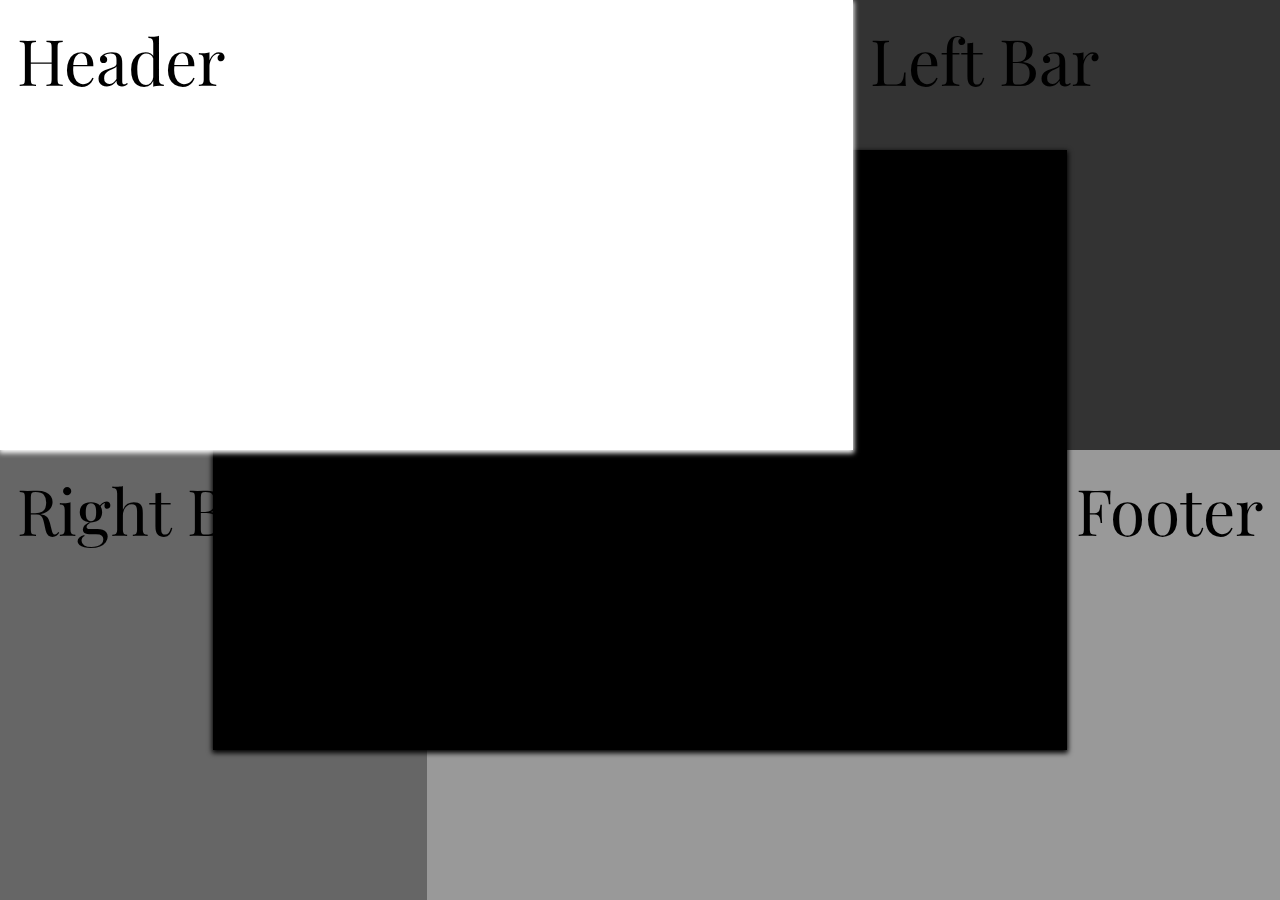
==== index.html @ 8be6ccac "first commit" ====
<!DOCTYPE html>
<html lang="en">
  <head>
    <meta charset="UTF-8" />
    <meta name="viewport" content="width=device-width, initial-scale=1.0" />
    <link href="https://fonts.googleapis.com/css?family=Playfair+Display:400,700&display=swap" rel="stylesheet">

    <link rel="stylesheet" href="/styles/style.css" />
    
    <title>CB Photos</title>
  </head>
  <body class="grid-container">
    <header class="header">Header</header>
    <section class="left-bar">Left Bar</section>
    <main class="carousel">Carousel</main>
    <section class="right-bar">Right Bar</section>
    <footer class="footer">Footer</footer>
  </body>
</html>
---- styles/style.css ----
* {
  -webkit-box-sizing: border-box;
          box-sizing: border-box;
  margin: 0;
  padding: 0;
  font-family: "Playfair Display", serif;
  font-size: 2rem;
}

.grid-container {
  min-height: 100vh;
  display: -ms-grid;
  display: grid;
  -ms-grid-columns: (1fr)[2] 2fr (1fr)[2];
      grid-template-columns: repeat(2, 1fr) 2fr repeat(2, 1fr);
  -ms-grid-rows: 1fr (2fr)[2] 1fr;
      grid-template-rows: 1fr repeat(2, 2fr) 1fr;
}

.header {
  -ms-grid-row: 1;
  -ms-grid-row-span: 2;
  -ms-grid-column: 1;
  -ms-grid-column-span: 3;
  grid-area: 1 / 1 / 3 / 4;
  border: 1px solid white;
  background-color: white;
  padding: 0.5rem;
}

.header:hover {
  z-index: 2;
  -webkit-box-shadow: 0 2px 5px 1px white;
          box-shadow: 0 2px 5px 1px white;
}

.carousel {
  -ms-grid-row: 2;
  -ms-grid-row-span: 2;
  -ms-grid-column: 2;
  -ms-grid-column-span: 3;
  grid-area: 2 / 2 / 4 / 5;
  border: 1px solid black;
  background-color: black;
  color: white;
  z-index: 1;
  padding: 0.5rem;
  -webkit-box-shadow: 0 2px 5px 1px black;
          box-shadow: 0 2px 5px 1px black;
}

.left-bar {
  -ms-grid-row: 1;
  -ms-grid-row-span: 3;
  -ms-grid-column: 4;
  -ms-grid-column-span: 2;
  grid-area: 1 / 4 / 4 / 6;
  border: 1px solid #333;
  background-color: #333;
  padding: 0.5rem;
}

.left-bar:hover {
  z-index: 2;
  -webkit-box-shadow: 0 2px 5px 1px #333;
          box-shadow: 0 2px 5px 1px #333;
}

.right-bar {
  -ms-grid-row: 3;
  -ms-grid-row-span: 2;
  -ms-grid-column: 1;
  -ms-grid-column-span: 3;
  grid-area: 3 / 1 / 5 / 4;
  border: 1px solid #666;
  background-color: #666;
  padding: 0.5rem;
}

.right-bar:hover {
  z-index: 2;
  -webkit-box-shadow: 0 2px 5px 1px #666;
          box-shadow: 0 2px 5px 1px #666;
}

.footer {
  -ms-grid-row: 3;
  -ms-grid-row-span: 2;
  -ms-grid-column: 3;
  -ms-grid-column-span: 3;
  grid-area: 3 / 3 / 5 / 6;
  text-align: right;
  border: 1px solid #999;
  background-color: #999;
  padding: 0.5rem;
}

.footer:hover {
  z-index: 2;
  -webkit-box-shadow: 0 2px 5px 1px #999;
          box-shadow: 0 2px 5px 1px #999;
}
/*# sourceMappingURL=style.css.map */
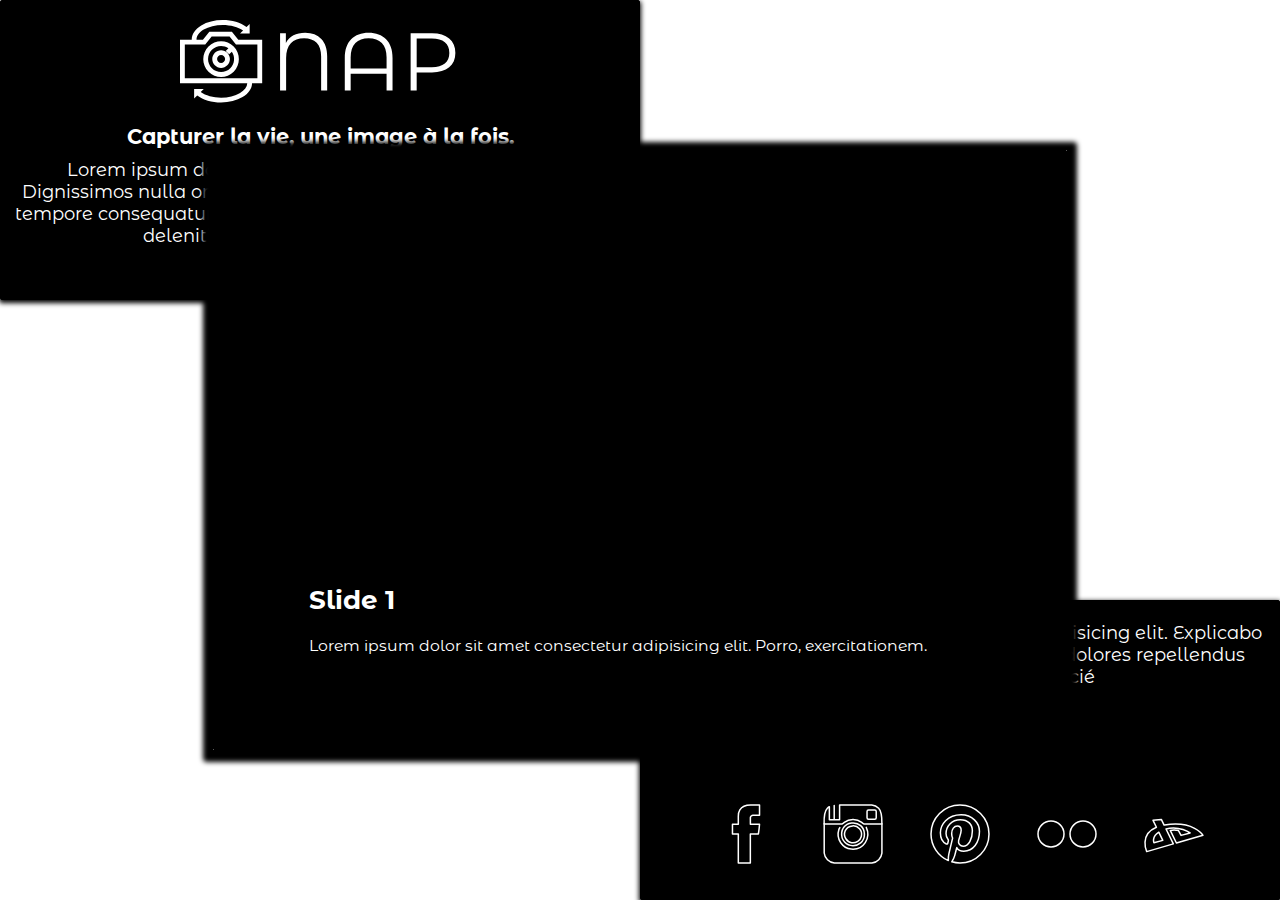
==== commit a1c3adb7: "Final Version" ====
--- a/index.html
+++ b/index.html
@@ -3,17 +3,95 @@
   <head>
     <meta charset="UTF-8" />
     <meta name="viewport" content="width=device-width, initial-scale=1.0" />
-    <link href="https://fonts.googleapis.com/css?family=Playfair+Display:400,700&display=swap" rel="stylesheet">
+    <link
+      href="https://fonts.googleapis.com/css?family=Montserrat+Alternates:400,700&display=swap"
+      rel="stylesheet"
+    />
 
     <link rel="stylesheet" href="/styles/style.css" />
-    
+
     <title>CB Photos</title>
   </head>
   <body class="grid-container">
-    <header class="header">Header</header>
-    <section class="left-bar">Left Bar</section>
-    <main class="carousel">Carousel</main>
-    <section class="right-bar">Right Bar</section>
-    <footer class="footer">Footer</footer>
+    <header class="header">
+      <img class="header-logo" src="./img/logo.svg" alt="" />
+      <h1 class="header-title">
+        Capturer la vie, une image à la fois.
+      </h1>
+      <p>
+        Lorem ipsum dolor sit amet consectetur adipisicing elit. Dignissimos
+        nulla omnis dicta ex alias, libero, fugiat cupiditate at tempore
+        consequatur voluptates, commodi nobis? Iusto cupiditate deleniti neque,
+        repudiandae cum quia.
+      </p>
+    </header>
+
+    <div class="container carousel">
+      <div class="slider">
+        <div class="slide slide1">
+          <div class="caption">
+            <h2>Slide 1</h2>
+            <p>
+              Lorem ipsum dolor sit amet consectetur adipisicing elit. Porro,
+              exercitationem.
+            </p>
+          </div>
+        </div>
+        <div class="slide slide2">
+          <div class="caption">
+            <h2>Slide 2</h2>
+            <p>
+              Lorem ipsum dolor sit amet, consectetur adipisicing elit. Unde,
+              iste?
+            </p>
+          </div>
+        </div>
+        <div class="slide slide3">
+          <div class="caption">
+            <h2>Slide 3</h2>
+            <p>
+              Lorem ipsum dolor sit amet consectetur adipisicing elit. Sed,
+              consectetur!
+            </p>
+          </div>
+        </div>
+        <div class="slide slide4">
+          <div class="caption">
+            <h2>Slide 4</h2>
+            <p>
+              Lorem ipsum dolor sit amet consectetur adipisicing elit. Ipsam,
+              quos?
+            </p>
+          </div>
+        </div>
+        <div class="slide slide1">
+          <div class="caption">
+            <h2>Slide 1</h2>
+            <p>
+              Lorem ipsum dolor sit amet consectetur adipisicing elit. Aliquid,
+              labore!
+            </p>
+          </div>
+        </div>
+      </div>
+    </div>
+
+    <footer class="footer">
+      <p>
+        Lorem ipsum dolor sit, amet consectetur adipisicing elit. Explicabo nisi
+        provident iste maxime! Cupiditate sed dolores repellendus vitae odio,
+        vel ullam adipiscié
+      </p>
+      <h3 class="footer-title">
+        &copy;2020 André Roy
+      </h3>
+      <div class="icon-container">
+        <img src="./img/iconfinder_Socialmedia_icons_Facebook_433084.svg" alt="" class="icon">
+        <img src="./img/iconfinder_Socialmedia_icons_Instagram_433089.svg" alt="" class="icon">
+        <img src="./img/iconfinder_Socialmedia_icons_Pinterest-23_433080.svg" alt="" class="icon">
+        <img src="./img/iconfinder_Socialmedia_icons_Flickr_433093.svg" alt="" class="icon">
+        <img src="./img/iconfinder_Socialmedia_icons_Deviantart_433096.svg" alt="" class="icon">
+      </div>
+    </footer>
   </body>
 </html>
--- a/styles/style.css
+++ b/styles/style.css
@@ -3,101 +3,279 @@
           box-sizing: border-box;
   margin: 0;
   padding: 0;
-  font-family: "Playfair Display", serif;
-  font-size: 2rem;
+  font-family: "Montserrat Alternates", sans-serif;
+  font-size: 65.5%;
 }
 
 .grid-container {
-  min-height: 100vh;
+  height: 100vh;
   display: -ms-grid;
   display: grid;
-  -ms-grid-columns: (1fr)[2] 2fr (1fr)[2];
-      grid-template-columns: repeat(2, 1fr) 2fr repeat(2, 1fr);
-  -ms-grid-rows: 1fr (2fr)[2] 1fr;
-      grid-template-rows: 1fr repeat(2, 2fr) 1fr;
+  -ms-grid-columns: (1fr)[6];
+      grid-template-columns: repeat(6, 1fr);
+  -ms-grid-rows: (1fr)[6];
+      grid-template-rows: repeat(6, 1fr);
+  font-size: 4rem;
+  background-color: white;
 }
 
 .header {
+  z-index: 1;
   -ms-grid-row: 1;
   -ms-grid-row-span: 2;
   -ms-grid-column: 1;
   -ms-grid-column-span: 3;
   grid-area: 1 / 1 / 3 / 4;
-  border: 1px solid white;
-  background-color: white;
-  padding: 0.5rem;
+  text-align: center;
+  color: white;
+  background-color: black;
+  border: 1px solid black;
+  border-radius: 2px;
+  padding: 1rem;
+  -webkit-box-shadow: 0 2px 5px 1px black;
+          box-shadow: 0 2px 5px 1px black;
 }
 
 .header:hover {
-  z-index: 2;
-  -webkit-box-shadow: 0 2px 5px 1px white;
-          box-shadow: 0 2px 5px 1px white;
+  -webkit-animation: fade 0.5s ease-out forwards;
+          animation: fade 0.5s ease-out forwards;
+}
+
+.header-logo {
+  max-height: 100px;
+  margin-bottom: 0.5rem;
+}
+
+.header-title {
+  margin-bottom: 1rem;
+  font-size: 2rem;
 }
 
 .carousel {
   -ms-grid-row: 2;
+  -ms-grid-row-span: 4;
+  -ms-grid-column: 2;
+  -ms-grid-column-span: 4;
+  grid-area: 2 / 2 / 6 / 6;
+  border: 1px solid black;
+  border-radius: 1px;
+  color: white;
+  z-index: 2;
+  padding: 0.5rem;
+  -webkit-box-shadow: 0 2px 5px 10px black;
+          box-shadow: 0 2px 5px 10px black;
+}
+
+.footer {
+  z-index: 1;
+  -ms-grid-row: 5;
   -ms-grid-row-span: 2;
-  -ms-grid-column: 2;
+  -ms-grid-column: 4;
   -ms-grid-column-span: 3;
-  grid-area: 2 / 2 / 4 / 5;
+  grid-area: 5 / 4 / 7 / 7;
+  text-align: center;
+  color: white;
+  background-color: black;
   border: 1px solid black;
-  background-color: black;
-  color: white;
-  z-index: 1;
-  padding: 0.5rem;
+  border-radius: 2px;
+  padding: 1rem;
   -webkit-box-shadow: 0 2px 5px 1px black;
           box-shadow: 0 2px 5px 1px black;
 }
 
-.left-bar {
-  -ms-grid-row: 1;
-  -ms-grid-row-span: 3;
-  -ms-grid-column: 4;
-  -ms-grid-column-span: 2;
-  grid-area: 1 / 4 / 4 / 6;
-  border: 1px solid #333;
-  background-color: #333;
-  padding: 0.5rem;
-}
-
-.left-bar:hover {
-  z-index: 2;
-  -webkit-box-shadow: 0 2px 5px 1px #333;
-          box-shadow: 0 2px 5px 1px #333;
-}
-
-.right-bar {
-  -ms-grid-row: 3;
-  -ms-grid-row-span: 2;
-  -ms-grid-column: 1;
-  -ms-grid-column-span: 3;
-  grid-area: 3 / 1 / 5 / 4;
-  border: 1px solid #666;
-  background-color: #666;
-  padding: 0.5rem;
-}
-
-.right-bar:hover {
-  z-index: 2;
-  -webkit-box-shadow: 0 2px 5px 1px #666;
-          box-shadow: 0 2px 5px 1px #666;
-}
-
-.footer {
-  -ms-grid-row: 3;
-  -ms-grid-row-span: 2;
-  -ms-grid-column: 3;
-  -ms-grid-column-span: 3;
-  grid-area: 3 / 3 / 5 / 6;
-  text-align: right;
-  border: 1px solid #999;
-  background-color: #999;
-  padding: 0.5rem;
-}
-
 .footer:hover {
-  z-index: 2;
-  -webkit-box-shadow: 0 2px 5px 1px #999;
-          box-shadow: 0 2px 5px 1px #999;
+  -webkit-animation: fade-footer 0.5s ease-out forwards;
+          animation: fade-footer 0.5s ease-out forwards;
+}
+
+.footer p {
+  margin-top: 1rem;
+}
+
+.footer-title {
+  margin-top: 1rem;
+}
+
+.icon-container img {
+  margin-top: 8rem;
+  margin-right: 2rem;
+  margin-left: 2rem;
+  cursor: pointer;
+}
+
+.container {
+  position: relative;
+  overflow: hidden;
+  width: 100%;
+  height: 100%;
+}
+
+.container .slider {
+  position: absolute;
+  top: 0;
+  left: 0;
+  width: 500%;
+  height: 100%;
+  float: left;
+  background-color: black;
+  -webkit-animation: animate 10s linear infinite;
+          animation: animate 10s linear infinite;
+}
+
+.container .slider .slide {
+  position: relative;
+  width: 20%;
+  height: 100%;
+  border-radius: 1px;
+  float: left;
+}
+
+.container .slider .slide .caption {
+  position: absolute;
+  bottom: 6rem;
+  left: 6rem;
+  right: 6rem;
+  padding: 3rem;
+  background: rgba(0, 0, 0, 0.5);
+  -webkit-box-sizing: border-box;
+          box-sizing: border-box;
+}
+
+.container .slider .slide .caption h2 {
+  margin: 0 0 20px;
+  padding: 0;
+  color: #fff;
+  font-size: 2.5rem;
+}
+
+.container .slider .slide .caption p {
+  margin: 0;
+  padding: 0;
+  color: #fff;
+  font-size: 1.5rem;
+}
+
+.container .slider .slide.slide1 {
+  background: url(../img/IMG_01.jpg);
+  background-size: cover;
+  background-position: center;
+}
+
+.container .slider .slide.slide2 {
+  background: url(../img/IMG_02.jpg);
+  background-size: cover;
+  background-position: center;
+}
+
+.container .slider .slide.slide3 {
+  background: url(../img/IMG_03.jpg);
+  background-size: cover;
+  background-position: center;
+}
+
+.container .slider .slide.slide4 {
+  background: url(../img/IMG_04.jpg);
+  background-size: cover;
+  background-position: center;
+}
+
+@-webkit-keyframes animate {
+  0% {
+    left: 0;
+  }
+  20% {
+    left: 0;
+  }
+  25% {
+    left: -100%;
+  }
+  45% {
+    left: -100%;
+  }
+  50% {
+    left: -200%;
+  }
+  70% {
+    left: -200%;
+  }
+  75% {
+    left: -300%;
+  }
+  95% {
+    left: -300%;
+  }
+  100% {
+    left: -400%;
+  }
+}
+
+@keyframes animate {
+  0% {
+    left: 0;
+  }
+  20% {
+    left: 0;
+  }
+  25% {
+    left: -100%;
+  }
+  45% {
+    left: -100%;
+  }
+  50% {
+    left: -200%;
+  }
+  70% {
+    left: -200%;
+  }
+  75% {
+    left: -300%;
+  }
+  95% {
+    left: -300%;
+  }
+  100% {
+    left: -400%;
+  }
+}
+
+@-webkit-keyframes fade {
+  100% {
+    opacity: 0.9;
+    z-index: 10;
+    scale: 1.1;
+    -webkit-transform: translateX(5%) translateY(5%);
+            transform: translateX(5%) translateY(5%);
+  }
+}
+
+@keyframes fade {
+  100% {
+    opacity: 0.9;
+    z-index: 10;
+    scale: 1.1;
+    -webkit-transform: translateX(5%) translateY(5%);
+            transform: translateX(5%) translateY(5%);
+  }
+}
+
+@-webkit-keyframes fade-footer {
+  100% {
+    opacity: 0.9;
+    z-index: 10;
+    scale: 1.1;
+    -webkit-transform: translateX(-5%) translateY(-5%);
+            transform: translateX(-5%) translateY(-5%);
+  }
+}
+
+@keyframes fade-footer {
+  100% {
+    opacity: 0.9;
+    z-index: 10;
+    scale: 1.1;
+    -webkit-transform: translateX(-5%) translateY(-5%);
+            transform: translateX(-5%) translateY(-5%);
+  }
 }
 /*# sourceMappingURL=style.css.map */